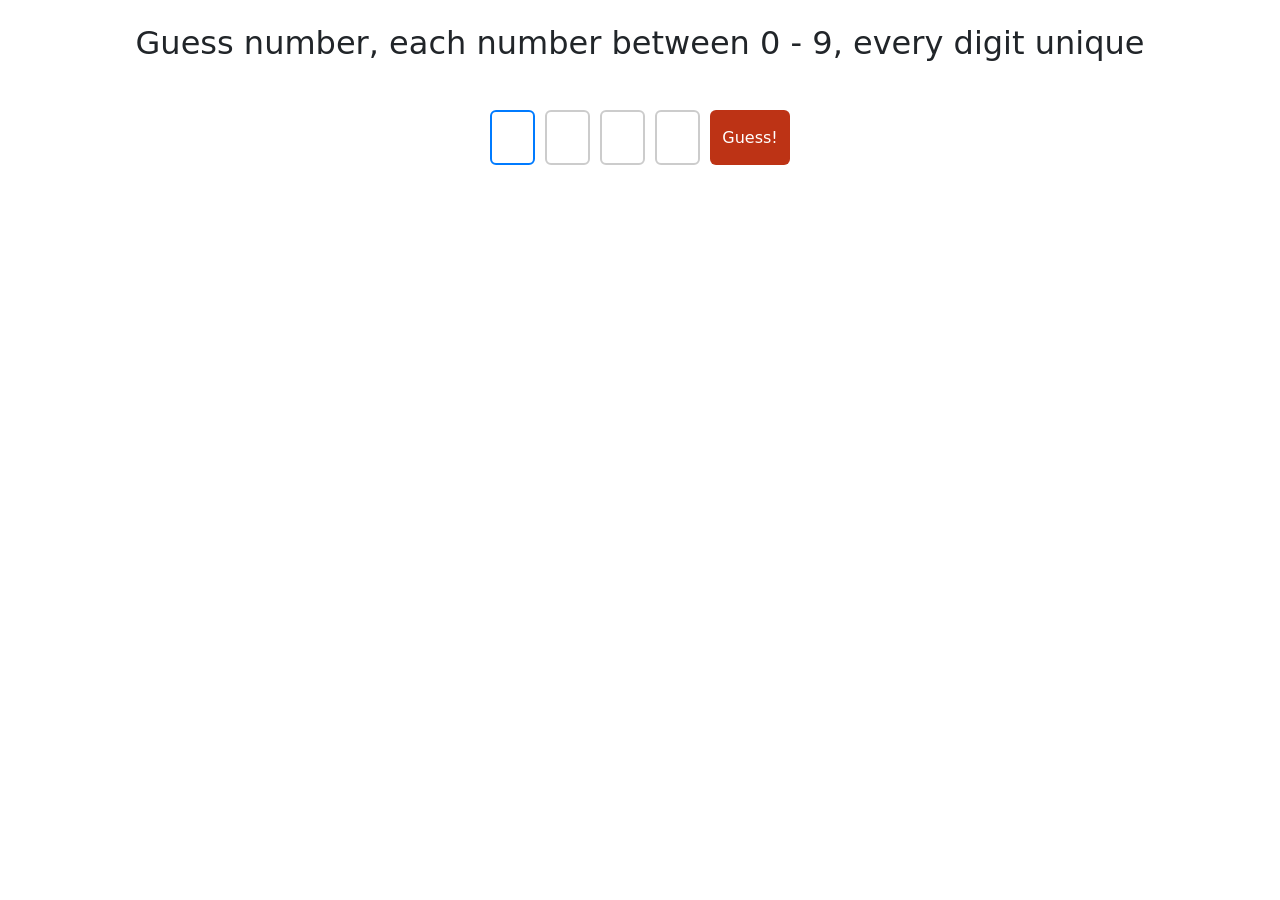
==== 001_Guess_Number_Bulls_and_Cows/index.html @ 2b72ddce "feat: create guess number, check event keydown then event inputin input Listener still preserve cons" ====
<!DOCTYPE html>
<html>
    <head>
        <!-- ref: https://getbootstrap.com/docs/5.3/getting-started/introduction/ -->
        <link href="https://cdn.jsdelivr.net/npm/bootstrap@5.3.8/dist/css/bootstrap.min.css" rel="stylesheet" integrity="sha384-sRIl4kxILFvY47J16cr9ZwB07vP4J8+LH7qKQnuqkuIAvNWLzeN8tE5YBujZqJLB" crossorigin="anonymous">

        <link href="style.css" rel="stylesheet"/>
        <title>Guess Number</title>
    </head>
    <body>
        <br>
        <h2 class="digit-group">Guess number, each number between 0 - 9, every digit unique</h2>

        <h4 class="digit-group" id="guess-table"></h4>
        <h5 class="digit-group" id="warning-str"><br></h5>

        <!-- restrict input numerical, oninput https://stackoverflow.com/questions/68394492/input-with-type-number-that-allows-only-numbers-to-be-typed-->
        <div class="digit-group">
            <input type="text" maxlength="1" pattern="[0-9]" inputmode="numeric" class="digit-input" oninput="this.value = this.value.replace(/\D/g, '')" autofocus />
            <input type="text" maxlength="1" pattern="[0-9]" inputmode="numeric" class="digit-input" oninput="this.value = this.value.replace(/\D/g, '')"/>
            <input type="text" maxlength="1" pattern="[0-9]" inputmode="numeric" class="digit-input" oninput="this.value = this.value.replace(/\D/g, '')"/>
            <input type="text" maxlength="1" pattern="[0-9]" inputmode="numeric" class="digit-input" oninput="this.value = this.value.replace(/\D/g, '')"/>
            <button class="butt" id="guess-butt">Guess!</button>
        </div>

        <br>
        
        <div class="digit-group">
            <button class="hid-butt" id="again-butt">Play Again</button>
        </div>
        


        <script src="https://cdn.jsdelivr.net/npm/bootstrap@5.3.8/dist/js/bootstrap.bundle.min.js" integrity="sha384-FKyoEForCGlyvwx9Hj09JcYn3nv7wiPVlz7YYwJrWVcXK/BmnVDxM+D2scQbITxI" crossorigin="anonymous"></script>

        <script src="index.js"></script>
    </body>

</html>
---- 001_Guess_Number_Bulls_and_Cows/style.css ----
.digit-group {
  display: flex;
  gap: 10px;
  justify-content: center;
}

.digit-input {
  width: 45px;
  height: 55px;
  font-size: 24px;
  text-align: center;
  border: 2px solid #ccc;
  border-radius: 6px;
  outline: none;
}

.digit-input:focus {
  border-color: #007bff;
}

.butt {
  color: white;
  background-color: #BD3315;
  cursor: pointer;
  border-radius: 6px;
  padding: 5px 12px;
  border: none;
}

.hid-butt {
  color: white;
  background-color: #27D60D;
  cursor: pointer;
  border-radius: 6px;
  padding: 5px 12px;
  border: none;
}

.warn-msg {
    color: red;
    background-color: yellow;
}
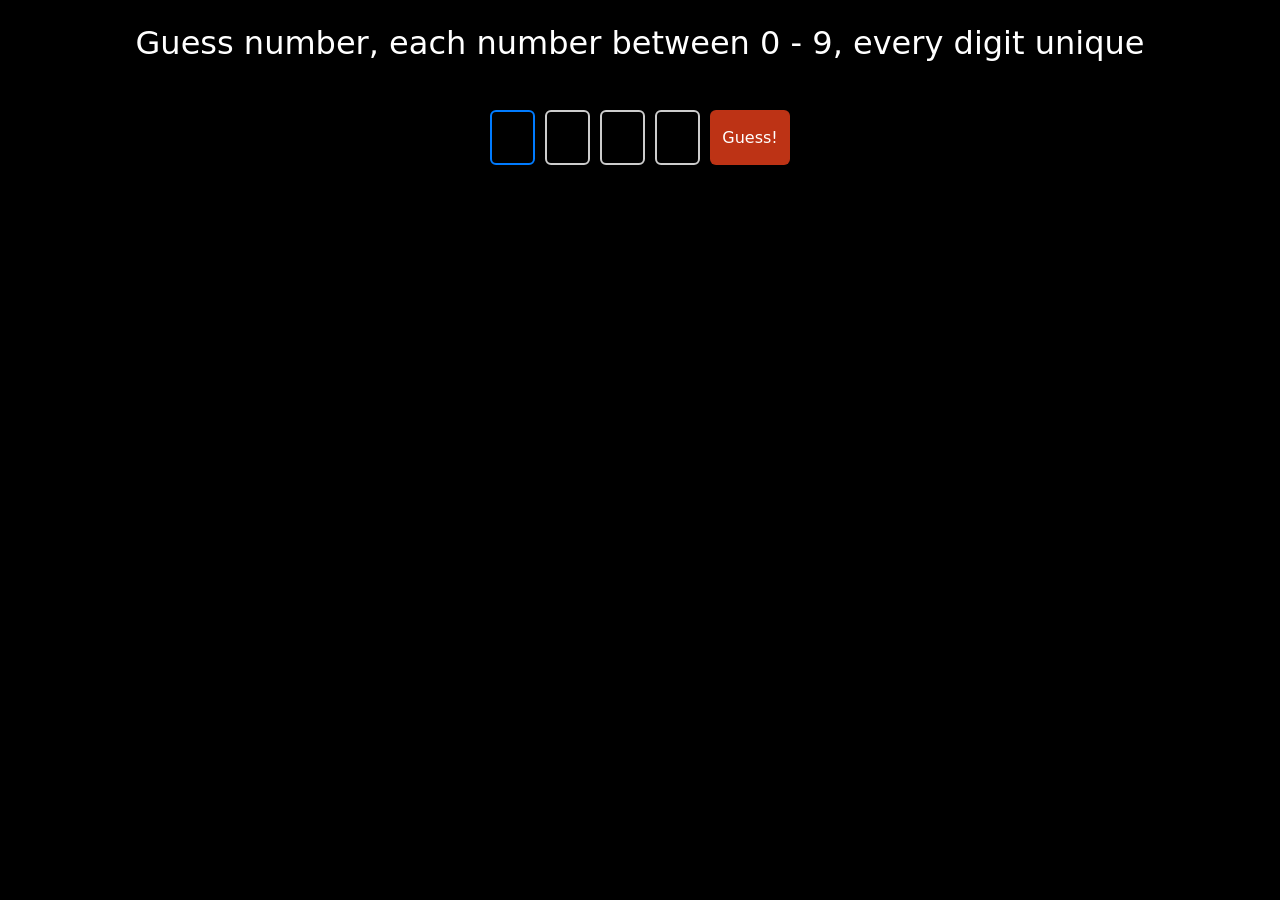
==== commit 707eff05: "feat: css style add and run dark mode" ====
--- a/001_Guess_Number_Bulls_and_Cows/index.html
+++ b/001_Guess_Number_Bulls_and_Cows/index.html
@@ -7,19 +7,19 @@
         <link href="style.css" rel="stylesheet"/>
         <title>Guess Number</title>
     </head>
-    <body>
+    <body class="dark-mode">
         <br>
-        <h2 class="digit-group">Guess number, each number between 0 - 9, every digit unique</h2>
+        <h2 class="digit-group dark-mode">Guess number, each number between 0 - 9, every digit unique</h2>
 
-        <h4 class="digit-group" id="guess-table"></h4>
-        <h5 class="digit-group" id="warning-str"><br></h5>
+        <h4 class="digit-group dark-mode" id="guess-table"></h4>
+        <h5 class="digit-group dark-mode" id="warning-str"><br></h5>
 
         <!-- restrict input numerical, oninput https://stackoverflow.com/questions/68394492/input-with-type-number-that-allows-only-numbers-to-be-typed-->
         <div class="digit-group">
-            <input type="text" maxlength="1" pattern="[0-9]" inputmode="numeric" class="digit-input" oninput="this.value = this.value.replace(/\D/g, '')" autofocus />
-            <input type="text" maxlength="1" pattern="[0-9]" inputmode="numeric" class="digit-input" oninput="this.value = this.value.replace(/\D/g, '')"/>
-            <input type="text" maxlength="1" pattern="[0-9]" inputmode="numeric" class="digit-input" oninput="this.value = this.value.replace(/\D/g, '')"/>
-            <input type="text" maxlength="1" pattern="[0-9]" inputmode="numeric" class="digit-input" oninput="this.value = this.value.replace(/\D/g, '')"/>
+            <input type="text" maxlength="1" pattern="[0-9]" inputmode="numeric" class="digit-input dark-mode" oninput="this.value = this.value.replace(/\D/g, '')" autofocus />
+            <input type="text" maxlength="1" pattern="[0-9]" inputmode="numeric" class="digit-input dark-mode" oninput="this.value = this.value.replace(/\D/g, '')"/>
+            <input type="text" maxlength="1" pattern="[0-9]" inputmode="numeric" class="digit-input dark-mode" oninput="this.value = this.value.replace(/\D/g, '')"/>
+            <input type="text" maxlength="1" pattern="[0-9]" inputmode="numeric" class="digit-input dark-mode" oninput="this.value = this.value.replace(/\D/g, '')"/>
             <button class="butt" id="guess-butt">Guess!</button>
         </div>
 
--- a/001_Guess_Number_Bulls_and_Cows/style.css
+++ b/001_Guess_Number_Bulls_and_Cows/style.css
@@ -1,3 +1,8 @@
+.dark-mode {
+  color: white;
+  background-color: black;
+}
+
 .digit-group {
   display: flex;
   gap: 10px;
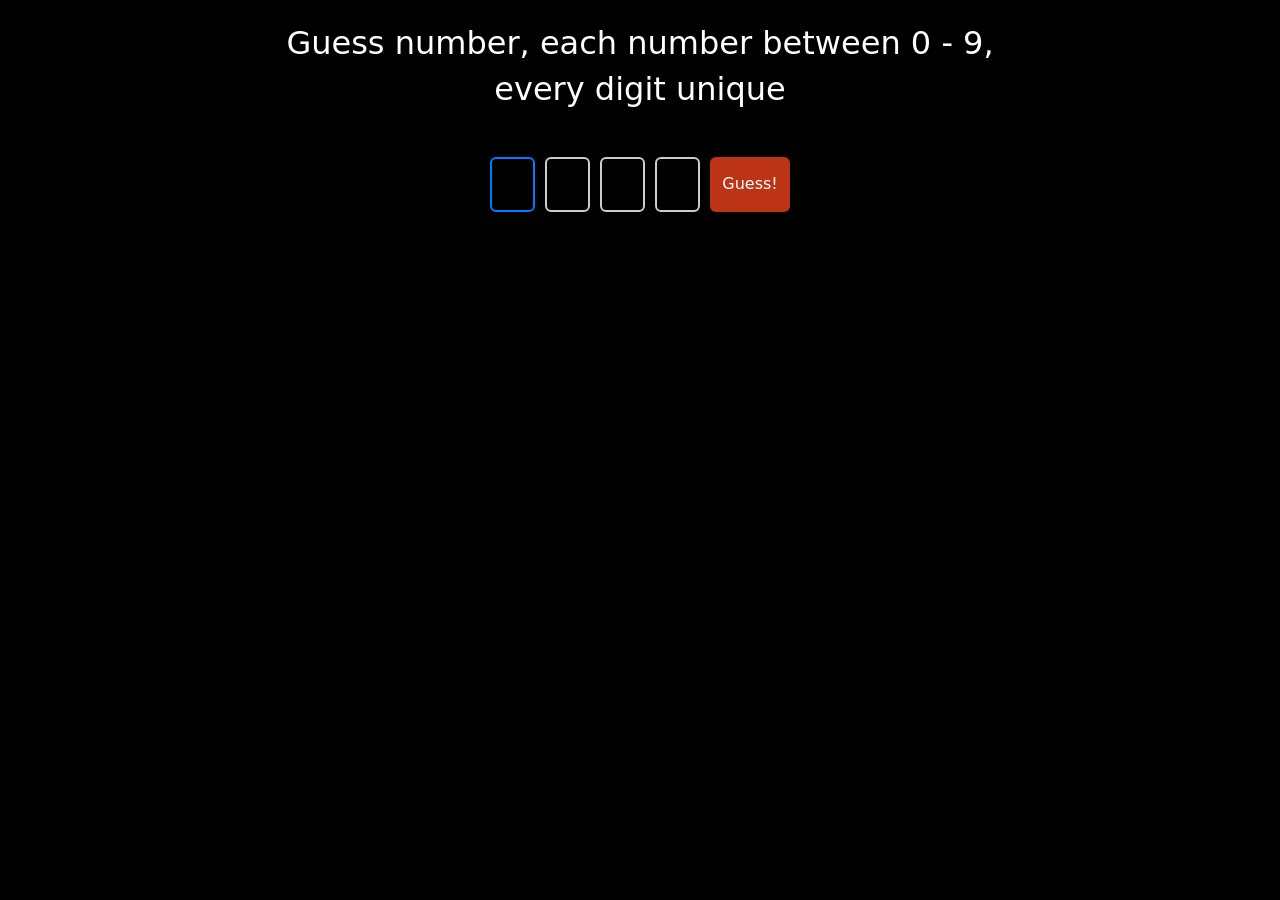
==== commit 38baf18e: "fix: head title shorten, some to next line" ====
--- a/001_Guess_Number_Bulls_and_Cows/index.html
+++ b/001_Guess_Number_Bulls_and_Cows/index.html
@@ -9,7 +9,8 @@
     </head>
     <body class="dark-mode">
         <br>
-        <h2 class="digit-group dark-mode">Guess number, each number between 0 - 9, every digit unique</h2>
+        <h2 class="digit-group dark-mode">Guess number, each number between 0 - 9,</h2>
+        <h2 class="digit-group dark-mode">every digit unique</h2>
 
         <h4 class="digit-group dark-mode" id="guess-table"></h4>
         <h5 class="digit-group dark-mode" id="warning-str"><br></h5>
